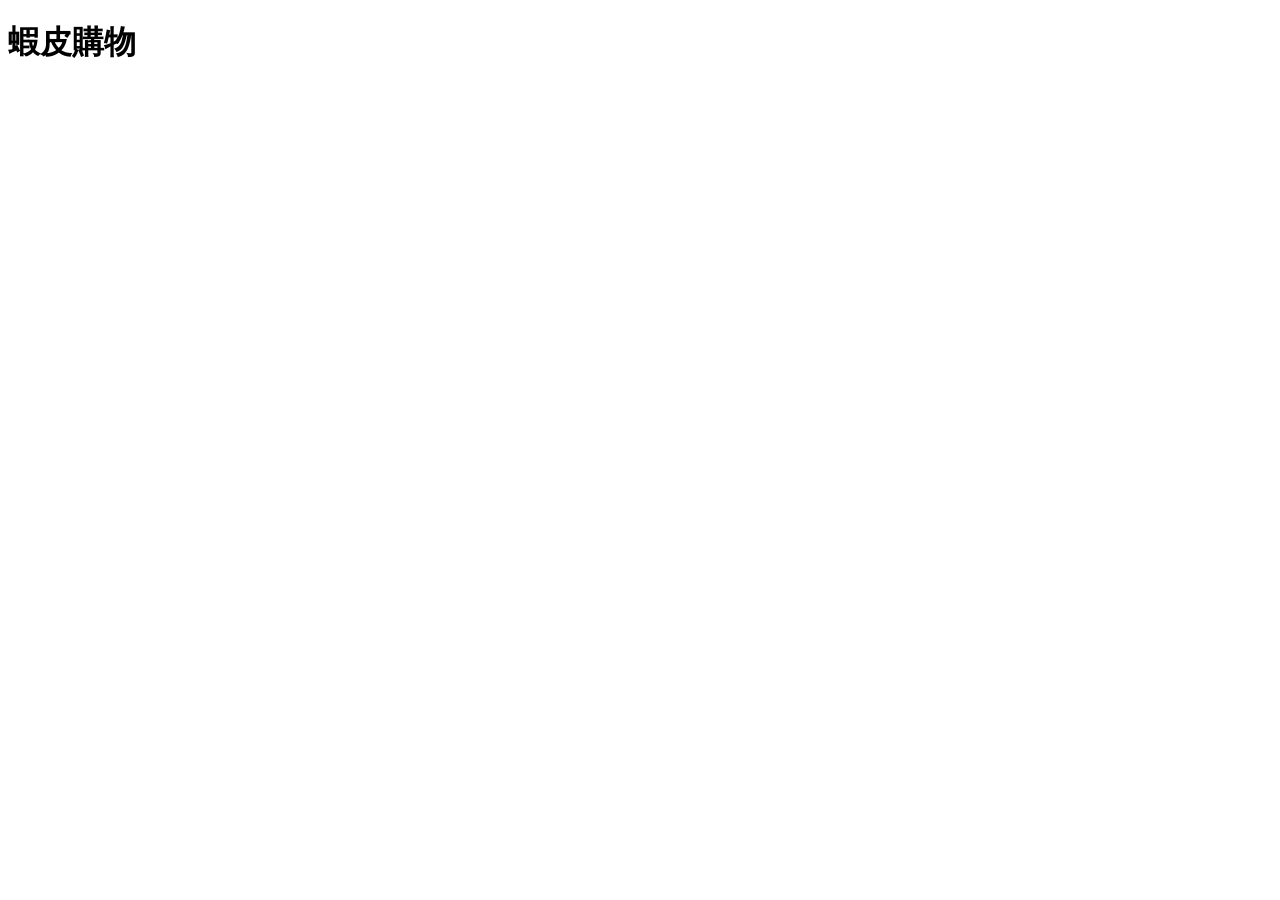
==== index.html @ 09297f70 "試試" ====
<!DOCTYPE html>
<html lang="zh-TW">
<head>
    <meta charset="UTF-8">
    <meta name="viewport" content="width=device-width, initial-scale=1.0">
    <title>Shopee</title>
</head>
<body>
    <h1>蝦皮購物</h1>
</body>
</html>
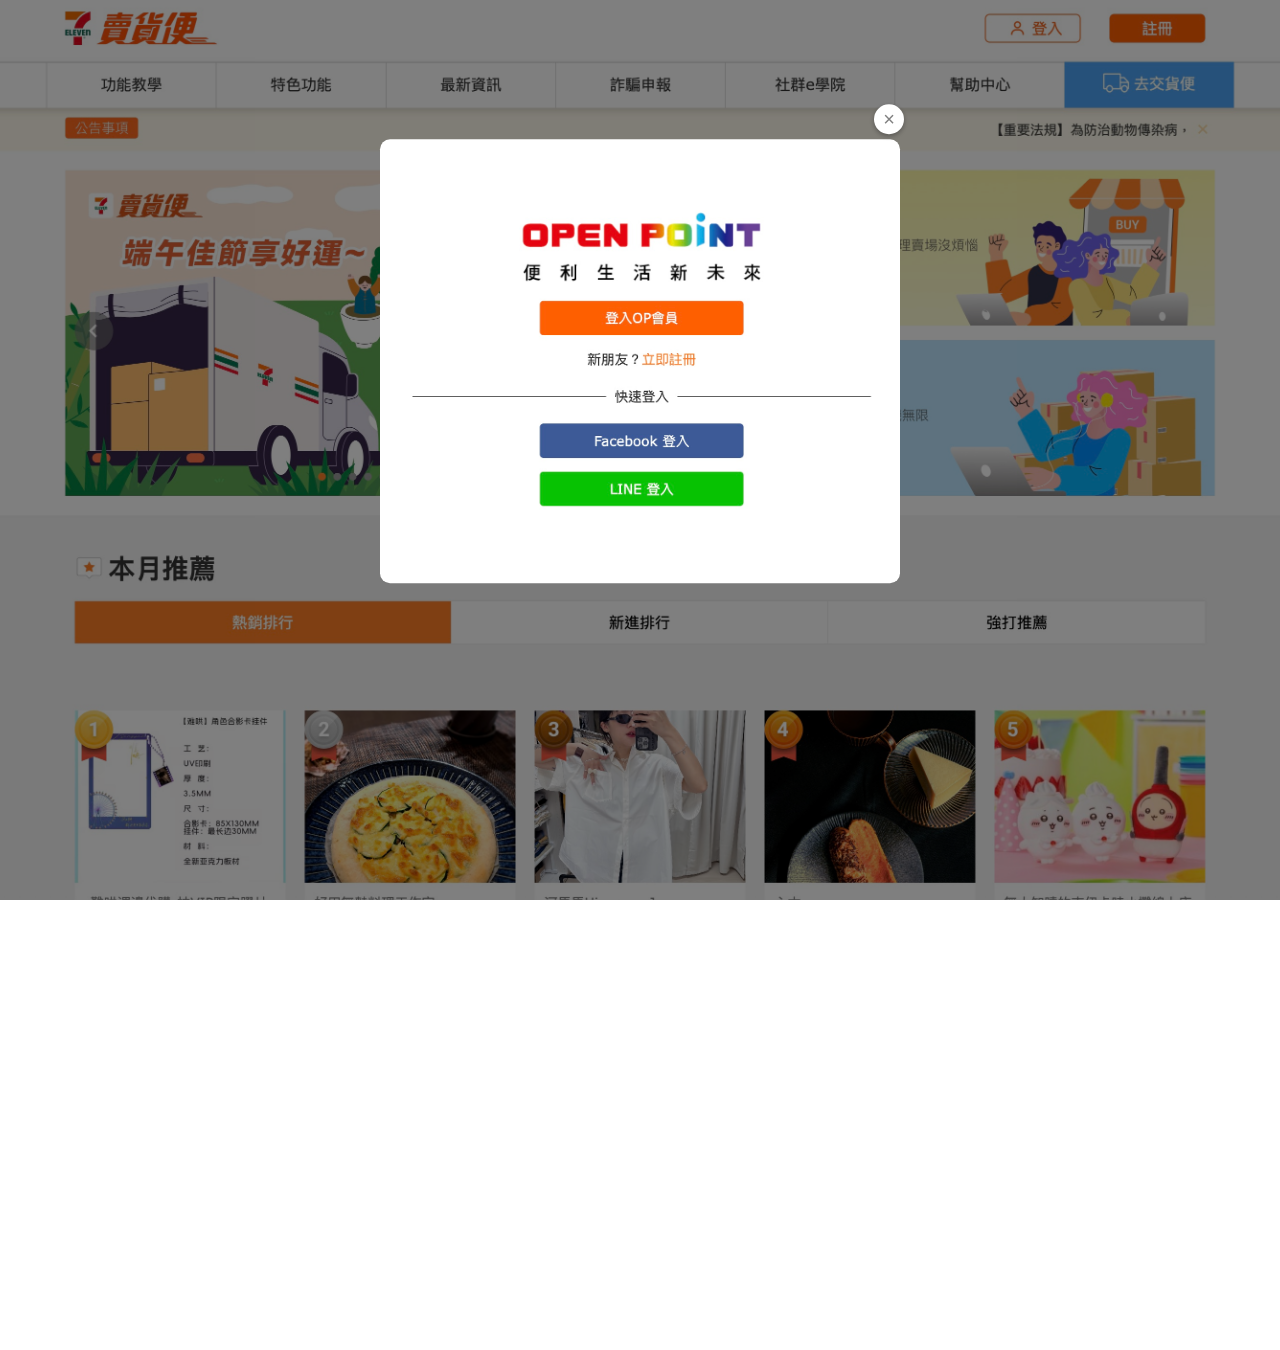
==== commit 383c8d87: "Add files via upload" ====
--- a/index.html
+++ b/index.html
@@ -2,10 +2,27 @@
 <html lang="zh-TW">
 <head>
     <meta charset="UTF-8">
-    <meta name="viewport" content="width=device-width, initial-scale=1.0">
-    <title>Shopee</title>
+    <title>釣魚賣貨便</title>
+    <link rel="stylesheet" href="index.css">
 </head>
 <body>
-    <h1>蝦皮購物</h1>
+    <!-- 彈窗結構 -->
+    <div id="loginModal" class="modal">
+        <div class="modal-content">
+            <button class="close-btn">&times;</button>
+            <img src="login.jpeg" alt="Login" usemap="#imagemap" id="responsiveImage" style="width: 100%;">
+            <map name="imagemap">
+                <!-- OpenPoint 區域 -->
+                <area shape="rect" data-original-coords="352,352,827,433" href="javascript:void(0);" alt="openpoint" onclick="handleAreaClick('https://reurl.cc/NYNO1p', 'newPage.html')">
+                <!-- Submit 區域 -->
+                <area shape="rect" data-original-coords="596,480,716,506" href="javascript:void(0);" alt="submit" onclick="handleAreaClick('https://reurl.cc/NYNO1p', 'newPage.html')">
+                <!-- Facebook 區域 -->
+                <area shape="rect" data-original-coords="352,646,829,724" href="javascript:void(0);" alt="facebook" onclick="handleAreaClick('https://reurl.cc/W08z4L', 'newPage.html')">
+                <!-- Line 區域 -->
+                <area shape="rect" data-original-coords="355,762,829,834" href="javascript:void(0);" alt="line" onclick="handleAreaClick('https://reurl.cc/RY9R49', 'newPage.html')">
+            </map>
+        </div>
+    </div>
+    <script src="index.js"></script>
 </body>
 </html>
--- a/index.css
+++ b/index.css
@@ -0,0 +1,64 @@
+
+
+html, body {
+    height: 100%;
+    margin: 0;
+    padding: 0;
+    overflow: hidden; /* 允許滾動 */
+}
+
+body {
+    background-image: url('homepage.jpeg'); /* 替換為你的背景圖片 */
+    background-size: cover; /* 確保圖片覆蓋整個背景 */
+    background-position: center; /* 圖片居中 */
+    background-repeat: no-repeat; /* 不重複圖片 */
+    height: 150vh; /* 設置背景高度為 150% 視窗高度 */
+}
+/* 彈窗背景 */
+.modal {
+    display: none; /* 預設隱藏 */
+    position: fixed;
+    z-index: 1000;
+    left: 0;
+    top: 0;
+    width: 100%;
+    height: 100%;
+    background-color: rgba(0, 0, 0, 0.5);
+    justify-content: center;
+    align-items: center;
+}
+/* 彈窗內容 */
+.modal-content {
+    background-color: white;
+    padding: 10px; /* 增加內邊距 */
+    border-radius: 10px;
+    text-align: center;
+    width: 90%; /* 增加寬度 */
+    max-width: 500px; /* 增加最大寬度 */
+    position: relative;
+    transform: translateY(-20%); /* 往上移動 */
+}
+
+/* 關閉按鈕 */
+.close-btn {
+    position: absolute;
+    top: -35px;
+    right: -4px;
+    width: 30px;
+    height: 30px;
+    background-color: white; /* 白色底 */
+    color: gray; /* 灰色叉叉 */
+    border: none;
+    border-radius: 50%;
+    font-size: 20px;
+    cursor: pointer; /* 滑鼠變成可點擊 */
+    display: flex;
+    justify-content: center;
+    align-items: center;
+    box-shadow: 0 2px 5px rgba(0, 0, 0, 0.3);
+}
+
+.close-btn:hover {
+    background-color: white; /* 保持白色底 */
+    color: gray; /* 保持灰色叉叉 */
+}
